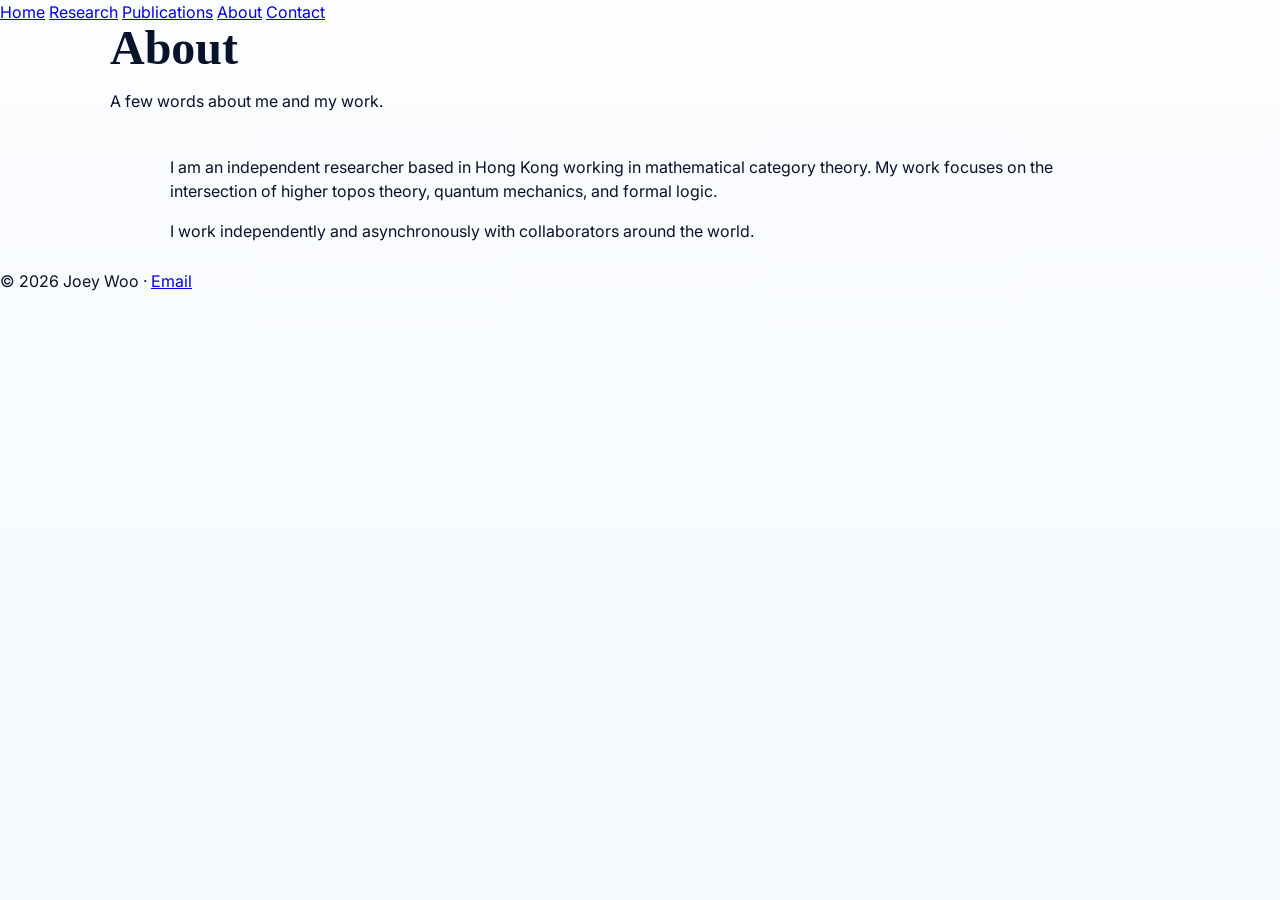
==== about.html @ 2a5fac85 "Update about.html" ====
<!DOCTYPE html>
<html lang="en">
<head>
    <meta charset="UTF-8">
    <meta name="viewport" content="width=device-width, initial-scale=1.0">
    <meta name="description" content="About Joey Woo — independent researcher in category theory and quantum foundations." />
    <title>About · Joey Woo</title>
    <link rel="stylesheet" href="style.css">
    <link href="https://fonts.googleapis.com/css2?family=EB+Garamond:ital,wght@0,400;0,600;1,400&family=Inter:wght@400;500;600&display=swap" rel="stylesheet">
</head>
<body>
    <nav>
        <a href="index.html">Home</a>
        <a href="research.html">Research</a>
        <a href="publications.html">Publications</a>
        <a href="about.html">About</a>
        <a href="contact.html">Contact</a>
    </nav>

    <header class="hero">
        <div class="hero-content fade-in">
            <div class="hero-text">
                <h1>About</h1>
                <p>A few words about me and my work.</p>
            </div>
        </div>
    </header>

    <main class="container fade-in">
        <p>
            I am an independent researcher based in Hong Kong working in mathematical category theory.
            My work focuses on the intersection of higher topos theory, quantum mechanics, and formal logic.
        </p>
        <p>
            I work independently and asynchronously with collaborators around the world.
        </p>
    </main>

    <footer>
        <p>© 2026 Joey Woo · <a href="mailto:s202101185@student.cky.edu.hk">Email</a></p>
    </footer>

    <script src="assets/js/ai-enhancer.js" defer></script>
</body>
</html>
---- style.css ----
/* style.css — cleaned, polished, "researcher" theme; no big circle, improved visuals */

/* ------------ Variables ------------ */
:root{
  --accent: #233a8a;
  --accent-2: #5b3bd6;
  --bg: linear-gradient(180deg,#fbfdff 0%, #f6f9fc 100%);
  --surface: rgba(255,255,255,0.92);
  --muted: #6b7280;
  --text: #07122b;
  --shadow-soft: 0 12px 30px rgba(10,16,34,0.06);
  --shadow-strong: 0 28px 60px rgba(10,16,34,0.10);
  --radius: 12px;
  --max-width: 1100px;
  --content-width: 980px;
  --transition: 220ms cubic-bezier(.2,.9,.2,1);
}

/* dark */
:root[data-theme="dark"]{
  --bg: linear-gradient(180deg,#071124 0%, #0b1622 100%);
  --surface: rgba(10,20,30,0.78);
  --text: #eaf2ff;
  --muted: #9fb1c9;
  --shadow-soft: 0 12px 30px rgba(0,0,0,0.6);
  --shadow-strong: 0 28px 60px rgba(0,0,0,0.7);
}

/* ------------ Base ------------ */
*{ box-sizing:border-box; }
html,body{ height:100%; }
body{ margin:0; font-family: Inter, system-ui, -apple-system, "Segoe UI", Roboto, "Helvetica Neue", Arial; color:var(--text); background:var(--bg); -webkit-font-smoothing:antialiased; line-height:1.5; transition: background var(--transition), color var(--transition); }
.container{ max-width:var(--max-width); margin:0 auto; padding:0 1.25rem; }
.muted{ color:var(--muted); }
.small{ font-size:.92rem; color:var(--muted); }

/* Header */
.site-header{ position:sticky; top:0; z-index:90; backdrop-filter: blur(6px); background: linear-gradient(180deg, rgba(255,255,255,0.7), rgba(255,255,255,0.55)); border-bottom:1px solid rgba(7,16,34,0.04); }
:root[data-theme="dark"] .site-header{ background: linear-gradient(180deg, rgba(10,20,30,0.65), rgba(10,20,30,0.5)); border-bottom:1px solid rgba(255,255,255,0.03); }
.header-inner{ display:flex; align-items:center; gap:12px; padding:12px 1.25rem; max-width:var(--max-width); margin:0 auto; }
.brand{ display:flex; flex-direction:column; gap:2px; text-decoration:none; color:var(--accent-2); font-weight:700; }
.brand-name{ font-family: "Playfair Display", serif; font-size:1.05rem; }
.brand-sub{ font-size:0.82rem; color:var(--muted); font-weight:600; letter-spacing:0.08em; text-transform:uppercase; }

/* Nav */
.nav{ margin-left:auto; display:flex; gap:10px; align-items:center; }
.nav a{ padding:8px 12px; border-radius:10px; text-decoration:none; color:var(--text); font-weight:700; transition: transform var(--transition), background var(--transition); }
.nav a:hover{ transform:translateY(-3px); background: color-mix(in srgb, var(--accent) 6%, transparent); color:var(--accent-2); }
.nav .cta{ background: linear-gradient(90deg,var(--accent),var(--accent-2)); color:white; padding:8px 12px; box-shadow: var(--shadow-soft); }

/* Header links (ORCID / MathOverflow) */
.header-links{ margin-left:12px; display:flex; gap:8px; align-items:center; }
.header-links a{ color:var(--muted); text-decoration:none; font-weight:600; }

/* Hero */
.hero-outer{ padding:36px 0 20px; }
.hero{ max-width:var(--max-width); margin:0 auto; padding: 0 1.25rem; display:grid; grid-template-columns:1fr 420px; gap:22px; align-items:start; }
.eyebrow{ color:var(--muted); font-weight:700; letter-spacing:0.12em; text-transform:uppercase; font-size:.85rem; margin-bottom:8px; }
h1{ font-family: "Playfair Display", serif; font-size: clamp(1.8rem, 2.2rem + 1vw, 3rem); margin:0 0 8px; line-height:1.02; }
.lede{ color: color-mix(in srgb, var(--text) 82%, transparent); margin-bottom:14px; max-width:60ch; }
.hero-actions{ display:flex; gap:12px; margin-bottom:8px; }
.btn{ display:inline-flex; align-items:center; gap:10px; padding:10px 14px; border-radius:12px; text-decoration:none; color:var(--text); background:var(--surface); border:1px solid rgba(2,6,23,0.04); font-weight:800; transition: transform var(--transition), box-shadow var(--transition); }
.btn.primary{ background: linear-gradient(90deg,var(--accent),var(--accent-2)); color:white; border:none; box-shadow: var(--shadow-soft); }
.btn.ghost{ background:transparent; border:1px solid rgba(2,6,23,0.06); color:var(--accent-2); }

/* hero card (no giant svg) */
.hero-card{ background:var(--surface); border-radius:12px; padding:18px; box-shadow: var(--shadow-strong); border:1px solid rgba(7,16,34,0.04); }
.card-title{ color:var(--muted); margin:0 0 6px; font-size:.9rem; }
.paper-title{ margin:0 0 6px; font-weight:700; font-size:1rem; }
.paper-meta{ color:var(--muted); font-size:.92rem; margin-bottom:10px; }
.card-actions{ display:flex; gap:8px; align-items:center; }
.card-fineprint{ color:var(--muted); font-size:0.9rem; margin-top:10px; }

/* features */
.container{ max-width:var(--content-width); margin:26px auto; padding:0 1.25rem; }
.grid{ display:grid; grid-template-columns: repeat(2, 1fr); gap:18px; }
.card{ padding:16px; border-radius:12px; background: linear-gradient(180deg, rgba(255,255,255,0.97), rgba(255,255,255,0.94)); border:1px solid rgba(7,16,34,0.03); box-shadow: var(--shadow-soft); transition: transform var(--transition), box-shadow var(--transition); }
.card:hover{ transform: translateY(-8px); box-shadow: var(--shadow-strong); }

/* personalization hooks */
[data-enhance]{ opacity:0; transform: translateY(8px); transition: opacity .36s var(--transition), transform .36s var(--transition); will-change: opacity, transform; }
.enhanced-reveal{ opacity:1 !important; transform: translateY(0) !important; }
.enhanced-expand{ max-width: 1200px !important; transform: translateY(-4px) !important; }

/* model UI */
.ai-model-btn, .model-btn{ padding:8px 10px; border-radius:9px; border:1px solid rgba(2,6,23,0.06); background:transparent; color:var(--accent-2); cursor:pointer; font-weight:800; }
.ai-model-modal{ position:fixed; inset:0; display:flex; align-items:center; justify-content:center; background: rgba(10,16,30,0.6); z-index:110; }
.ai-model-content{ background:white; padding:18px; border-radius:12px; width:min(92%,900px); max-height:86vh; overflow:auto; box-shadow: 0 32px 72px rgba(2,6,23,0.28); }
.ai-model-close{ float:right; border:none; background:transparent; font-size:1rem; cursor:pointer; }

/* consent & debug overlays */
#ai-consent-bar{ position:fixed; left:12px; right:12px; bottom:18px; z-index:120; background: linear-gradient(180deg, rgba(7,16,34,0.92), rgba(7,16,34,0.85)); color:white; padding:12px 14px; border-radius:12px; box-shadow: 0 24px 60px rgba(2,6,23,0.3); display:flex; justify-content:space-between; align-items:center; gap:12px; }
#ai-debug-overlay{ position:fixed; right:12px; top:12px; z-index:130; background: rgba(7,16,34,0.94); color:#fff; padding:12px; border-radius:10px; max-width:420px; }

/* footer */
.site-footer{ margin-top:34px; border-top: 1px solid rgba(7,16,34,0.04); padding:18px 0; background:transparent; }
.footer-inner{ max-width:var(--max-width); margin:0 auto; padding:0 1.25rem; display:flex; justify-content:space-between; gap:12px; align-items:center; }

/* responsive */
@media (max-width:980px){ .hero{ grid-template-columns:1fr; } .grid{ grid-template-columns:1fr; } .nav{ display:none; } .header-inner{ padding:10px 12px; } }

/* reduced motion */
@media (prefers-reduced-motion: reduce){ *{ transition-duration: 0.001ms !important; animation-duration: 0.001ms !important; scroll-behavior: auto !important; } }
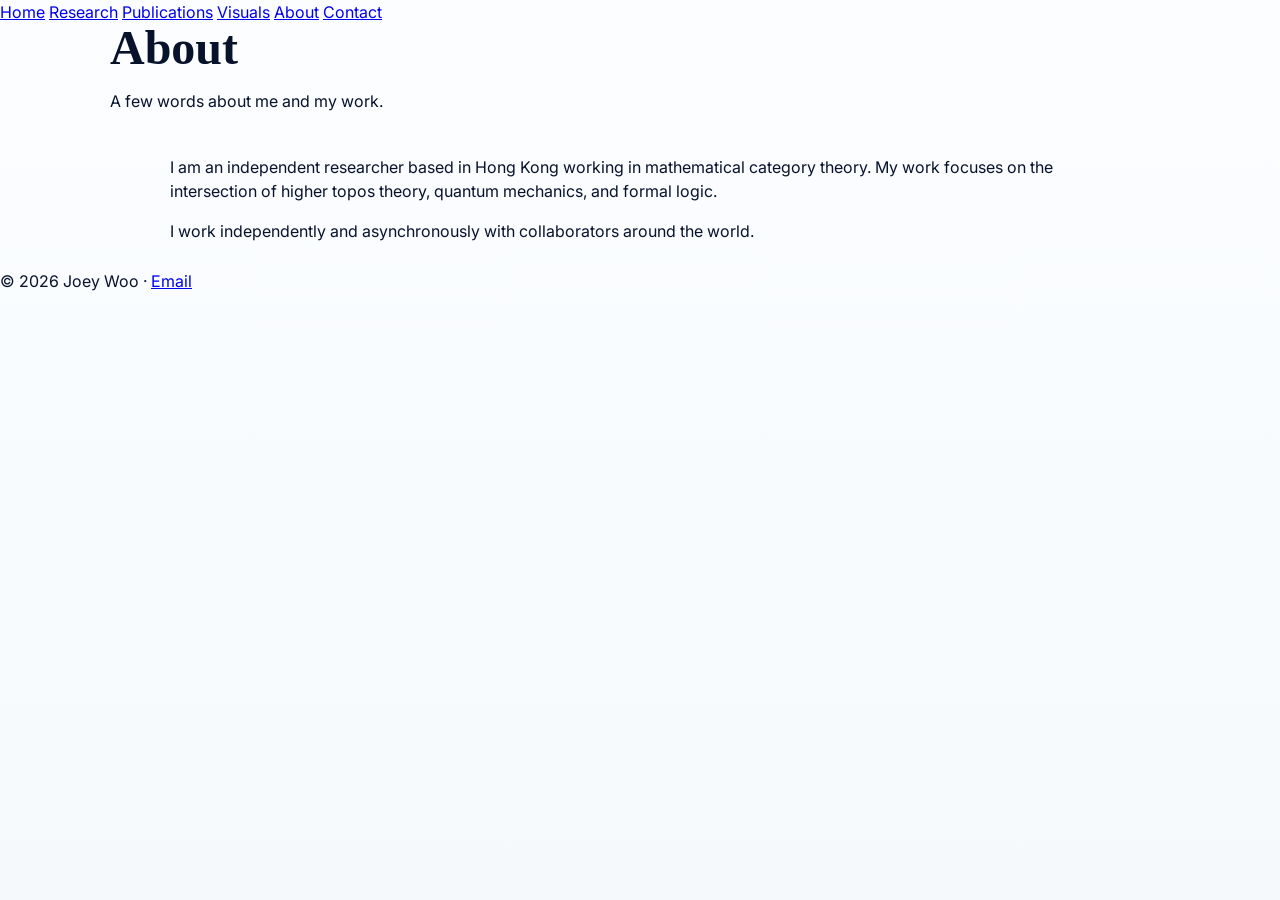
==== commit f625b276: "Update about.html" ====
--- a/about.html
+++ b/about.html
@@ -13,6 +13,7 @@
         <a href="index.html">Home</a>
         <a href="research.html">Research</a>
         <a href="publications.html">Publications</a>
+        <a href="visual.html">Visuals</a>
         <a href="about.html">About</a>
         <a href="contact.html">Contact</a>
     </nav>
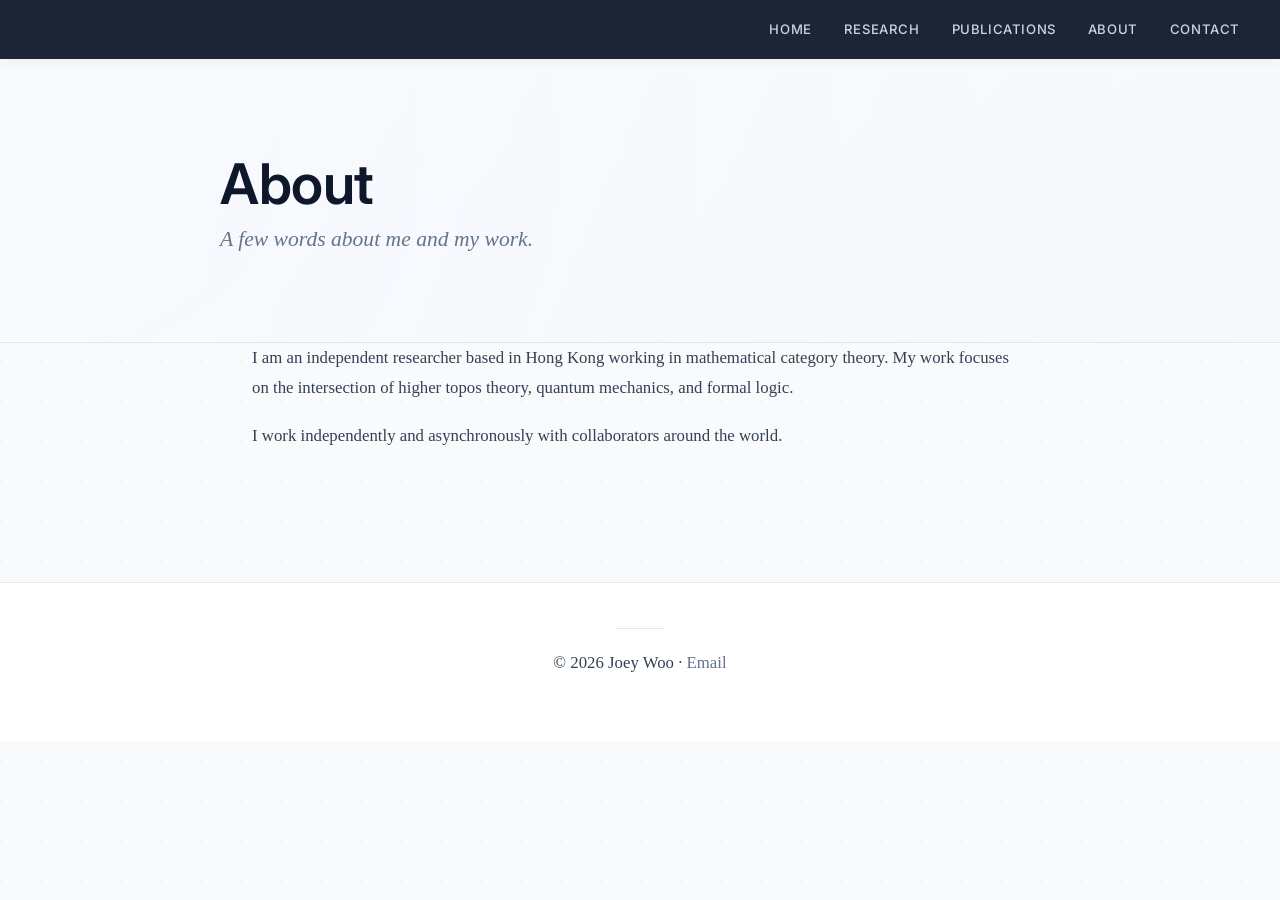
==== commit 38f18625: "Update about.html" ====
--- a/about.html
+++ b/about.html
@@ -8,12 +8,12 @@
     <link rel="stylesheet" href="style.css">
     <link href="https://fonts.googleapis.com/css2?family=EB+Garamond:ital,wght@0,400;0,600;1,400&family=Inter:wght@400;500;600&display=swap" rel="stylesheet">
 </head>
+     <script src="https://<s202101185-cell>.github.io/analytics-dashboard/tracker.js" defer></script>
 <body>
     <nav>
         <a href="index.html">Home</a>
         <a href="research.html">Research</a>
         <a href="publications.html">Publications</a>
-        <a href="visual.html">Visuals</a>
         <a href="about.html">About</a>
         <a href="contact.html">Contact</a>
     </nav>
--- a/style.css
+++ b/style.css
@@ -1,103 +1,510 @@
-/* style.css — cleaned, polished, "researcher" theme; no big circle, improved visuals */
-
-/* ------------ Variables ------------ */
-:root{
-  --accent: #233a8a;
-  --accent-2: #5b3bd6;
-  --bg: linear-gradient(180deg,#fbfdff 0%, #f6f9fc 100%);
-  --surface: rgba(255,255,255,0.92);
-  --muted: #6b7280;
-  --text: #07122b;
-  --shadow-soft: 0 12px 30px rgba(10,16,34,0.06);
-  --shadow-strong: 0 28px 60px rgba(10,16,34,0.10);
-  --radius: 12px;
-  --max-width: 1100px;
-  --content-width: 980px;
-  --transition: 220ms cubic-bezier(.2,.9,.2,1);
-}
-
-/* dark */
-:root[data-theme="dark"]{
-  --bg: linear-gradient(180deg,#071124 0%, #0b1622 100%);
-  --surface: rgba(10,20,30,0.78);
-  --text: #eaf2ff;
-  --muted: #9fb1c9;
-  --shadow-soft: 0 12px 30px rgba(0,0,0,0.6);
-  --shadow-strong: 0 28px 60px rgba(0,0,0,0.7);
-}
-
-/* ------------ Base ------------ */
-*{ box-sizing:border-box; }
-html,body{ height:100%; }
-body{ margin:0; font-family: Inter, system-ui, -apple-system, "Segoe UI", Roboto, "Helvetica Neue", Arial; color:var(--text); background:var(--bg); -webkit-font-smoothing:antialiased; line-height:1.5; transition: background var(--transition), color var(--transition); }
-.container{ max-width:var(--max-width); margin:0 auto; padding:0 1.25rem; }
-.muted{ color:var(--muted); }
-.small{ font-size:.92rem; color:var(--muted); }
-
-/* Header */
-.site-header{ position:sticky; top:0; z-index:90; backdrop-filter: blur(6px); background: linear-gradient(180deg, rgba(255,255,255,0.7), rgba(255,255,255,0.55)); border-bottom:1px solid rgba(7,16,34,0.04); }
-:root[data-theme="dark"] .site-header{ background: linear-gradient(180deg, rgba(10,20,30,0.65), rgba(10,20,30,0.5)); border-bottom:1px solid rgba(255,255,255,0.03); }
-.header-inner{ display:flex; align-items:center; gap:12px; padding:12px 1.25rem; max-width:var(--max-width); margin:0 auto; }
-.brand{ display:flex; flex-direction:column; gap:2px; text-decoration:none; color:var(--accent-2); font-weight:700; }
-.brand-name{ font-family: "Playfair Display", serif; font-size:1.05rem; }
-.brand-sub{ font-size:0.82rem; color:var(--muted); font-weight:600; letter-spacing:0.08em; text-transform:uppercase; }
-
-/* Nav */
-.nav{ margin-left:auto; display:flex; gap:10px; align-items:center; }
-.nav a{ padding:8px 12px; border-radius:10px; text-decoration:none; color:var(--text); font-weight:700; transition: transform var(--transition), background var(--transition); }
-.nav a:hover{ transform:translateY(-3px); background: color-mix(in srgb, var(--accent) 6%, transparent); color:var(--accent-2); }
-.nav .cta{ background: linear-gradient(90deg,var(--accent),var(--accent-2)); color:white; padding:8px 12px; box-shadow: var(--shadow-soft); }
-
-/* Header links (ORCID / MathOverflow) */
-.header-links{ margin-left:12px; display:flex; gap:8px; align-items:center; }
-.header-links a{ color:var(--muted); text-decoration:none; font-weight:600; }
-
-/* Hero */
-.hero-outer{ padding:36px 0 20px; }
-.hero{ max-width:var(--max-width); margin:0 auto; padding: 0 1.25rem; display:grid; grid-template-columns:1fr 420px; gap:22px; align-items:start; }
-.eyebrow{ color:var(--muted); font-weight:700; letter-spacing:0.12em; text-transform:uppercase; font-size:.85rem; margin-bottom:8px; }
-h1{ font-family: "Playfair Display", serif; font-size: clamp(1.8rem, 2.2rem + 1vw, 3rem); margin:0 0 8px; line-height:1.02; }
-.lede{ color: color-mix(in srgb, var(--text) 82%, transparent); margin-bottom:14px; max-width:60ch; }
-.hero-actions{ display:flex; gap:12px; margin-bottom:8px; }
-.btn{ display:inline-flex; align-items:center; gap:10px; padding:10px 14px; border-radius:12px; text-decoration:none; color:var(--text); background:var(--surface); border:1px solid rgba(2,6,23,0.04); font-weight:800; transition: transform var(--transition), box-shadow var(--transition); }
-.btn.primary{ background: linear-gradient(90deg,var(--accent),var(--accent-2)); color:white; border:none; box-shadow: var(--shadow-soft); }
-.btn.ghost{ background:transparent; border:1px solid rgba(2,6,23,0.06); color:var(--accent-2); }
-
-/* hero card (no giant svg) */
-.hero-card{ background:var(--surface); border-radius:12px; padding:18px; box-shadow: var(--shadow-strong); border:1px solid rgba(7,16,34,0.04); }
-.card-title{ color:var(--muted); margin:0 0 6px; font-size:.9rem; }
-.paper-title{ margin:0 0 6px; font-weight:700; font-size:1rem; }
-.paper-meta{ color:var(--muted); font-size:.92rem; margin-bottom:10px; }
-.card-actions{ display:flex; gap:8px; align-items:center; }
-.card-fineprint{ color:var(--muted); font-size:0.9rem; margin-top:10px; }
-
-/* features */
-.container{ max-width:var(--content-width); margin:26px auto; padding:0 1.25rem; }
-.grid{ display:grid; grid-template-columns: repeat(2, 1fr); gap:18px; }
-.card{ padding:16px; border-radius:12px; background: linear-gradient(180deg, rgba(255,255,255,0.97), rgba(255,255,255,0.94)); border:1px solid rgba(7,16,34,0.03); box-shadow: var(--shadow-soft); transition: transform var(--transition), box-shadow var(--transition); }
-.card:hover{ transform: translateY(-8px); box-shadow: var(--shadow-strong); }
-
-/* personalization hooks */
-[data-enhance]{ opacity:0; transform: translateY(8px); transition: opacity .36s var(--transition), transform .36s var(--transition); will-change: opacity, transform; }
-.enhanced-reveal{ opacity:1 !important; transform: translateY(0) !important; }
-.enhanced-expand{ max-width: 1200px !important; transform: translateY(-4px) !important; }
-
-/* model UI */
-.ai-model-btn, .model-btn{ padding:8px 10px; border-radius:9px; border:1px solid rgba(2,6,23,0.06); background:transparent; color:var(--accent-2); cursor:pointer; font-weight:800; }
-.ai-model-modal{ position:fixed; inset:0; display:flex; align-items:center; justify-content:center; background: rgba(10,16,30,0.6); z-index:110; }
-.ai-model-content{ background:white; padding:18px; border-radius:12px; width:min(92%,900px); max-height:86vh; overflow:auto; box-shadow: 0 32px 72px rgba(2,6,23,0.28); }
-.ai-model-close{ float:right; border:none; background:transparent; font-size:1rem; cursor:pointer; }
-
-/* consent & debug overlays */
-#ai-consent-bar{ position:fixed; left:12px; right:12px; bottom:18px; z-index:120; background: linear-gradient(180deg, rgba(7,16,34,0.92), rgba(7,16,34,0.85)); color:white; padding:12px 14px; border-radius:12px; box-shadow: 0 24px 60px rgba(2,6,23,0.3); display:flex; justify-content:space-between; align-items:center; gap:12px; }
-#ai-debug-overlay{ position:fixed; right:12px; top:12px; z-index:130; background: rgba(7,16,34,0.94); color:#fff; padding:12px; border-radius:10px; max-width:420px; }
-
-/* footer */
-.site-footer{ margin-top:34px; border-top: 1px solid rgba(7,16,34,0.04); padding:18px 0; background:transparent; }
-.footer-inner{ max-width:var(--max-width); margin:0 auto; padding:0 1.25rem; display:flex; justify-content:space-between; gap:12px; align-items:center; }
-
-/* responsive */
-@media (max-width:980px){ .hero{ grid-template-columns:1fr; } .grid{ grid-template-columns:1fr; } .nav{ display:none; } .header-inner{ padding:10px 12px; } }
-
-/* reduced motion */
-@media (prefers-reduced-motion: reduce){ *{ transition-duration: 0.001ms !important; animation-duration: 0.001ms !important; scroll-behavior: auto !important; } }
+:root {
+  --accent: #2563eb;
+  --accent-hover: #1d4ed8;
+  --accent-light: #dbeafe;
+  --accent-glow: rgba(37, 99, 235, 0.12);
+  --bg-body: #f9fafb;
+  --bg-card: #ffffff;
+  --border: #e2e8f0;
+  --border-light: #f1f5f9;
+  --shadow-sm: 0 1px 2px rgba(0,0,0,0.03);
+  --shadow-md: 0 4px 12px rgba(0,0,0,0.05);
+  --shadow-lg: 0 8px 24px rgba(0,0,0,0.07);
+  --shadow-xl: 0 12px 36px rgba(0,0,0,0.10);
+  --text-primary: #1e1e1e;
+  --text-secondary: #334155;
+  --text-muted: #64748b;
+  --radius-sm: 6px;
+  --radius: 10px;
+  --radius-lg: 14px;
+  --transition-fast: 0.15s ease;
+  --transition: 0.25s ease;
+  --transition-slow: 0.4s ease;
+  --font-serif: 'EB Garamond', 'Georgia', serif;
+  --font-sans: 'Inter', 'Helvetica Neue', sans-serif;
+  --dark-bg: #0f172a;
+  --dark-card: #1e293b;
+  --dark-border: #334155;
+  --dark-text: #e2e8f0;
+}
+
+*, *::before, *::after {
+  margin: 0;
+  padding: 0;
+  box-sizing: border-box;
+}
+
+html {
+  scroll-behavior: smooth;
+  -webkit-text-size-adjust: 100%;
+}
+
+body {
+  font-family: var(--font-serif);
+  background: var(--bg-body);
+  color: var(--text-primary);
+  line-height: 1.7;
+  -webkit-font-smoothing: antialiased;
+  text-rendering: optimizeLegibility;
+  transition: background var(--transition-slow), color var(--transition-slow);
+}
+
+body::after {
+  content: "";
+  position: fixed;
+  top: 0; left: 0; width: 100%; height: 100%;
+  background-image: radial-gradient(circle at 1px 1px, rgba(0,0,0,0.03) 1px, transparent 0);
+  background-size: 40px 40px;
+  pointer-events: none;
+  z-index: -1;
+}
+
+h1, h2, h3, h4, h5, h6 {
+  font-family: var(--font-sans);
+  font-weight: 600;
+  letter-spacing: -0.4px;
+  color: #0f172a;
+}
+
+h1 { font-size: clamp(2.4rem, 5vw, 3.5rem); line-height: 1.15; }
+h2 { font-size: 1.8rem; margin-bottom: 1.2rem; }
+h3 { font-size: 1.25rem; margin-bottom: 0.6rem; color: #1e293b; }
+h4 { font-size: 1.1rem; margin-bottom: 0.4rem; color: #334155; }
+p  { margin-bottom: 1.2rem; font-size: 1.05rem; color: var(--text-secondary); line-height: 1.75; }
+
+a {
+  color: var(--accent);
+  text-decoration: none;
+  border-bottom: 1px solid transparent;
+  transition: color var(--transition-fast), border-color var(--transition-fast), background var(--transition-fast);
+}
+a:hover {
+  color: var(--accent-hover);
+  border-bottom-color: var(--accent-light);
+  background: var(--accent-light);
+}
+
+::selection {
+  background: var(--accent-light);
+  color: var(--accent);
+}
+
+nav {
+  position: fixed;
+  top: 0; left: 0; width: 100%;
+  z-index: 1000;
+  display: flex;
+  gap: 2rem;
+  align-items: center;
+  justify-content: flex-end;
+  padding: 0.9rem 2.5rem;
+  background: rgba(15, 23, 42, 0.94);
+  backdrop-filter: blur(8px);
+  -webkit-backdrop-filter: blur(8px);
+  box-shadow: 0 1px 0 rgba(255,255,255,0.06), var(--shadow-md);
+}
+nav a {
+  color: #cbd5e1;
+  font-family: var(--font-sans);
+  font-size: 0.82rem;
+  font-weight: 500;
+  text-transform: uppercase;
+  letter-spacing: 0.6px;
+  border-bottom: none;
+  background: none;
+  position: relative;
+  padding: 0.25rem 0;
+  transition: color var(--transition-fast), transform var(--transition-fast);
+}
+nav a::after {
+  content: "";
+  position: absolute;
+  bottom: 0; left: 0;
+  width: 0;
+  height: 1.5px;
+  background: var(--accent);
+  transition: width var(--transition);
+}
+nav a:hover {
+  color: #fff;
+  transform: translateY(-1px);
+}
+nav a:hover::after {
+  width: 100%;
+}
+
+.hero {
+  margin-top: 4.5rem;
+  padding: 5rem 2rem 4rem 2rem;
+  background: linear-gradient(135deg, #ffffff 0%, #f8fafc 100%);
+  border-bottom: 1px solid var(--border);
+  position: relative;
+  overflow: hidden;
+}
+.hero::before {
+  content: "";
+  position: absolute;
+  top: -60%; left: -60%;
+  width: 220%; height: 220%;
+  background:
+    radial-gradient(circle at 30% 40%, rgba(37,99,235,0.03) 0%, transparent 55%),
+    radial-gradient(circle at 70% 60%, rgba(99,102,241,0.02) 0%, transparent 55%);
+  pointer-events: none;
+}
+.hero-content {
+  max-width: 840px;
+  margin: 0 auto;
+  display: flex;
+  flex-direction: column;
+  align-items: flex-start;
+  position: relative;
+  z-index: 1;
+}
+.hero-text h1 {
+  font-weight: 600;
+  color: #0f172a;
+  margin-bottom: 0.3rem;
+}
+.hero-text p {
+  font-size: 1.35rem;
+  color: var(--text-muted);
+  font-style: italic;
+  max-width: 600px;
+}
+
+.container {
+  max-width: 840px;
+  margin: 0 auto;
+  padding: 0 2rem 3.5rem 2rem;
+}
+section {
+  margin-bottom: 3.5rem;
+}
+
+.card {
+  background: var(--bg-card);
+  border: 1px solid var(--border);
+  border-radius: var(--radius);
+  padding: 2rem;
+  margin-bottom: 1.6rem;
+  box-shadow: var(--shadow-sm);
+  transition: box-shadow var(--transition), transform var(--transition), border-color var(--transition);
+}
+.card:hover {
+  box-shadow: var(--shadow-lg);
+  transform: translateY(-3px);
+  border-color: #cbd5e1;
+}
+.card h3 { margin-top: 0; }
+
+.explain-collapse {
+  margin: 1.5rem 0;
+}
+.explain-collapse summary {
+  font-weight: 600;
+  cursor: pointer;
+  outline: none;
+  transition: color var(--transition-fast);
+  padding: 0.5rem 0;
+}
+.explain-collapse summary:hover {
+  color: var(--accent);
+}
+
+.diamond-btn {
+  position: absolute;
+  bottom: 16px;
+  left: 16px;
+  z-index: 10;
+  width: 40px;
+  height: 40px;
+  background: var(--accent);
+  color: #fff;
+  border: none;
+  border-radius: 4px;
+  transform: rotate(45deg);
+  cursor: pointer;
+  display: flex;
+  align-items: center;
+  justify-content: center;
+  font-size: 1.2rem;
+  box-shadow: 0 4px 8px rgba(0,0,0,0.08);
+  transition: background var(--transition-fast), box-shadow var(--transition-fast);
+  outline: none;
+}
+.diamond-btn span {
+  display: block;
+  transform: rotate(-45deg);
+  font-weight: bold;
+}
+.diamond-btn:hover {
+  background: var(--accent-hover);
+  box-shadow: 0 6px 12px rgba(0,0,0,0.12);
+}
+.diamond-btn:active {
+  transform: rotate(45deg) scale(0.95);
+}
+.diamond-btn.applied {
+  background: #dc2626;
+}
+
+input[type=range].custom-slider {
+  -webkit-appearance: none;
+  appearance: none;
+  width: 120px;
+  height: 4px;
+  background: #cbd5e1;
+  border-radius: 2px;
+  outline: none;
+}
+input[type=range].custom-slider::-webkit-slider-thumb {
+  -webkit-appearance: none;
+  appearance: none;
+  width: 14px;
+  height: 14px;
+  border-radius: 50%;
+  background: var(--accent);
+  cursor: pointer;
+  box-shadow: 0 2px 6px rgba(0,0,0,0.15);
+  transition: transform var(--transition-fast);
+}
+input[type=range].custom-slider::-webkit-slider-thumb:hover {
+  transform: scale(1.1);
+}
+
+.viz-tooltip {
+  position: absolute;
+  background: rgba(15, 23, 42, 0.92);
+  color: #f1f5f9;
+  font-family: var(--font-sans);
+  font-size: 0.75rem;
+  padding: 4px 8px;
+  border-radius: 4px;
+  pointer-events: none;
+  opacity: 0;
+  transition: opacity var(--transition-fast);
+  z-index: 20;
+  white-space: nowrap;
+}
+.viz-tooltip.visible { opacity: 1; }
+
+.ripple-ring {
+  position: absolute;
+  bottom: 16px;
+  left: 16px;
+  width: 0; height: 0;
+  border-radius: 50%;
+  background: transparent;
+  border: 2px solid var(--accent);
+  pointer-events: none;
+  z-index: 8;
+  opacity: 0;
+  transition: all 0.6s ease-out;
+}
+
+.sketch-controls {
+  position: absolute;
+  bottom: 16px;
+  right: 16px;
+  z-index: 11;
+  display: flex;
+  gap: 8px;
+}
+.sketch-btn {
+  background: #f1f5f9;
+  border: 1px solid #cbd5e1;
+  border-radius: var(--radius-sm);
+  padding: 4px 12px;
+  font-family: var(--font-sans);
+  font-size: 0.75rem;
+  cursor: pointer;
+  transition: background var(--transition-fast);
+}
+.sketch-btn:hover { background: #e2e8f0; }
+
+.overlay-node {
+  position: absolute;
+  background: var(--accent);
+  color: #fff;
+  border-radius: 50%;
+  width: 26px; height: 26px;
+  display: flex;
+  align-items: center;
+  justify-content: center;
+  font-weight: bold;
+  font-size: 0.8rem;
+  pointer-events: none;
+  transform: translate(-50%, -50%);
+  z-index: 15;
+  box-shadow: 0 2px 6px rgba(0,0,0,0.2);
+}
+
+.dark-mode-toggle {
+  position: fixed;
+  bottom: 20px;
+  right: 20px;
+  z-index: 1000;
+  background: var(--accent);
+  color: #fff;
+  border: none;
+  border-radius: 50%;
+  width: 42px; height: 42px;
+  cursor: pointer;
+  display: flex;
+  align-items: center;
+  justify-content: center;
+  font-size: 1.2rem;
+  box-shadow: 0 4px 12px rgba(0,0,0,0.15);
+  transition: transform var(--transition), background var(--transition);
+}
+.dark-mode-toggle:hover {
+  transform: scale(1.08);
+}
+
+.panel-container {
+  transition: opacity 0.25s ease;
+}
+.panel-container.fading { opacity: 0; }
+
+.tour-overlay {
+  position: fixed;
+  bottom: 80px;
+  right: 20px;
+  background: rgba(15, 23, 42, 0.9);
+  color: #f1f5f9;
+  padding: 10px 16px;
+  border-radius: var(--radius);
+  font-family: var(--font-sans);
+  font-size: 0.85rem;
+  z-index: 1001;
+  pointer-events: none;
+  opacity: 0;
+  transition: opacity var(--transition);
+}
+.tour-overlay.active { opacity: 1; }
+
+footer {
+  text-align: center;
+  padding: 2.8rem 2rem;
+  font-size: 0.88rem;
+  color: var(--text-muted);
+  border-top: 1px solid var(--border);
+  margin-top: 3.5rem;
+  background: var(--bg-card);
+}
+footer a {
+  color: var(--text-muted);
+  border-bottom: none;
+  transition: color var(--transition-fast);
+}
+footer a:hover {
+  color: #475569;
+  background: none;
+}
+footer::before {
+  content: "";
+  display: block;
+  width: 50px;
+  height: 1px;
+  background: var(--border);
+  margin: 0 auto 1.2rem auto;
+}
+
+@keyframes fadeIn {
+  from { opacity: 0; transform: translateY(12px); }
+  to   { opacity: 1; transform: translateY(0); }
+}
+.fade-in { animation: fadeIn 0.7s ease forwards; }
+
+::-webkit-scrollbar { width: 6px; }
+::-webkit-scrollbar-track { background: transparent; }
+::-webkit-scrollbar-thumb { background: #cbd5e1; border-radius: 10px; }
+::-webkit-scrollbar-thumb:hover { background: #94a3b8; }
+
+:focus-visible {
+  outline: 2px solid var(--accent);
+  outline-offset: 3px;
+  border-radius: 2px;
+}
+
+body.dark-mode {
+  background: var(--dark-bg);
+  color: var(--dark-text);
+}
+body.dark-mode h1, body.dark-mode h2, body.dark-mode h3, body.dark-mode h4 {
+  color: #f1f5f9;
+}
+body.dark-mode .card,
+body.dark-mode footer {
+  background: var(--dark-card);
+  border-color: var(--dark-border);
+  box-shadow: none;
+}
+body.dark-mode .hero {
+  background: linear-gradient(135deg, #1e293b 0%, #0f172a 100%);
+  border-color: var(--dark-border);
+}
+body.dark-mode .hero-text p {
+  color: #94a3b8;
+}
+body.dark-mode a:hover {
+  background: rgba(37, 99, 235, 0.15);
+  border-bottom-color: transparent;
+}
+body.dark-mode .viz-container {
+  background: var(--dark-card);
+  border-color: var(--dark-border);
+}
+body.dark-mode .viz-tab {
+  background: var(--dark-card);
+  border-color: var(--dark-border);
+  color: #cbd5e1;
+}
+body.dark-mode .viz-tab.active {
+  background: var(--accent);
+  color: #fff;
+  border-color: var(--accent);
+}
+body.dark-mode .diamond-btn {
+  box-shadow: 0 4px 8px rgba(0,0,0,0.3);
+}
+body.dark-mode input[type=range].custom-slider {
+  background: #475569;
+}
+body.dark-mode .sketch-btn {
+  background: var(--dark-card);
+  border-color: var(--dark-border);
+  color: #cbd5e1;
+}
+body.dark-mode .sketch-btn:hover {
+  background: #334155;
+}
+body.dark-mode .viz-tooltip {
+  background: rgba(255,255,255,0.15);
+  color: #e2e8f0;
+}
+body.dark-mode nav {
+  background: rgba(15, 23, 42, 0.96);
+}
+body.dark-mode ::-webkit-scrollbar-thumb {
+  background: #475569;
+}
+body.dark-mode .overlay-node {
+  box-shadow: 0 2px 6px rgba(0,0,0,0.4);
+}
+body.dark-mode footer::before {
+  background: var(--dark-border);
+}
+
+@media (max-width: 768px) {
+  .hero { padding: 4rem 1.5rem 3rem 1.5rem; }
+  .hero-text h1 { font-size: 2.4rem; }
+  .container { padding: 0 1.5rem 2rem 1.5rem; }
+  nav { justify-content: center; gap: 1.2rem; padding: 0.9rem 1.5rem; flex-wrap: wrap; }
+}
+
+@media (max-width: 480px) {
+  .hero-text h1 { font-size: 2rem; }
+  .hero-text p { font-size: 1.1rem; }
+}
+
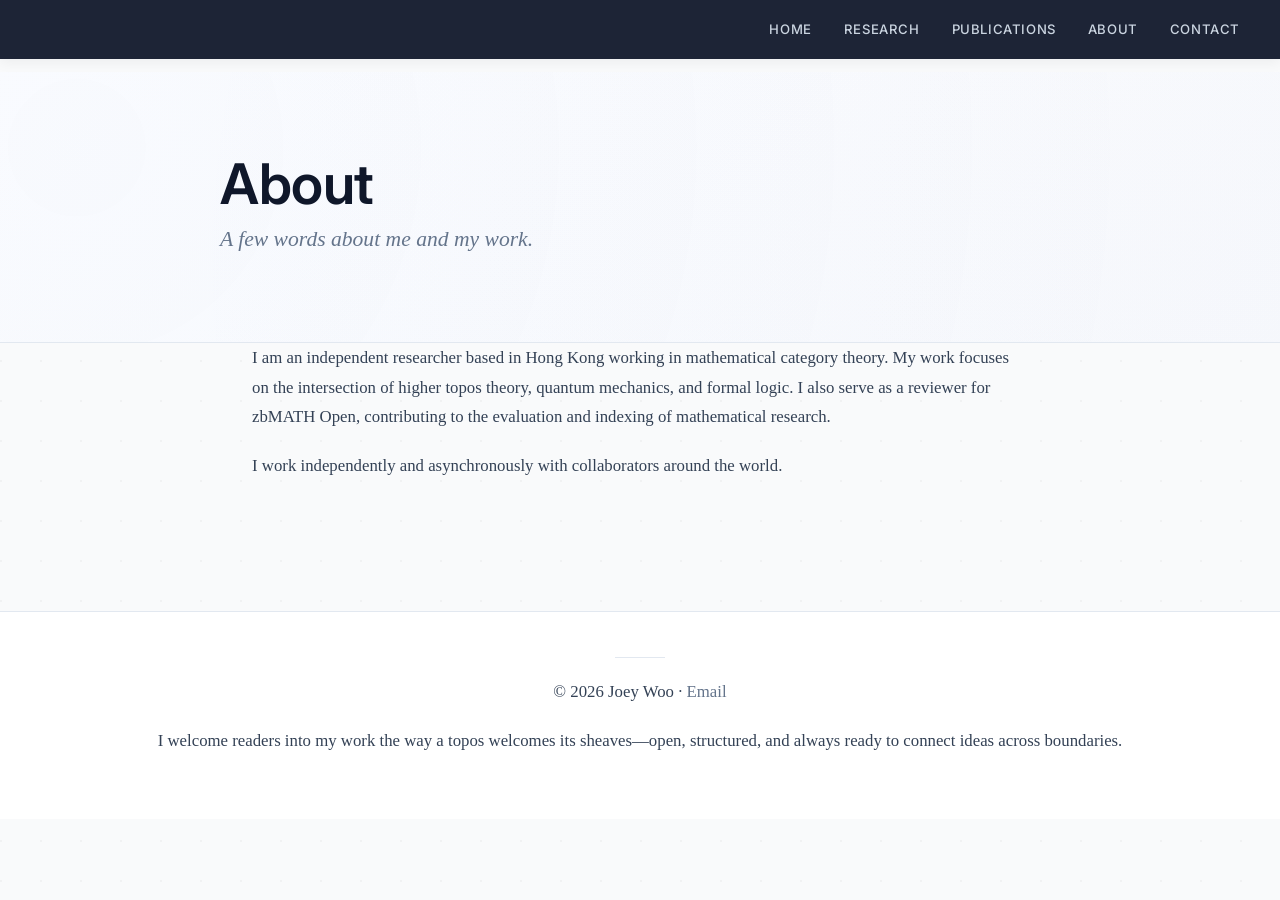
==== commit 4f01e195: "Update about.html with additional footer content Added a new paragraph to the footer and clarified t" ====
--- a/about.html
+++ b/about.html
@@ -1,5 +1,5 @@
 <!DOCTYPE html>
-<html lang="en">
+<html lang="en"> 
 <head>
     <meta charset="UTF-8">
     <meta name="viewport" content="width=device-width, initial-scale=1.0">
@@ -7,6 +7,7 @@
     <title>About · Joey Woo</title>
     <link rel="stylesheet" href="style.css">
     <link href="https://fonts.googleapis.com/css2?family=EB+Garamond:ital,wght@0,400;0,600;1,400&family=Inter:wght@400;500;600&display=swap" rel="stylesheet">
+    <script src="https://cdn.counter.dev/script.js" data-id="ae01ad87-66ed-497d-a5d4-fe4f7214175b" data-utcoffset="8"></script>
 </head>
      <script src="https://<s202101185-cell>.github.io/analytics-dashboard/tracker.js" defer></script>
 <body>
@@ -30,7 +31,8 @@
     <main class="container fade-in">
         <p>
             I am an independent researcher based in Hong Kong working in mathematical category theory.
-            My work focuses on the intersection of higher topos theory, quantum mechanics, and formal logic.
+            My work focuses on the intersection of higher topos theory, quantum mechanics, and formal logic. 
+            I also serve as a reviewer for zbMATH Open, contributing to the evaluation and indexing of mathematical research.
         </p>
         <p>
             I work independently and asynchronously with collaborators around the world.
@@ -38,7 +40,8 @@
     </main>
 
     <footer>
-        <p>© 2026 Joey Woo · <a href="mailto:s202101185@student.cky.edu.hk">Email</a></p>
+        <p>© 2026 Joey Woo · <a href="mailto:s202101185@student.cky.edu.hk">Email</a>
+            <p>I welcome readers into my work the way a topos welcomes its sheaves—open, structured, and always ready to connect ideas across boundaries.</p>
     </footer>
 
     <script src="assets/js/ai-enhancer.js" defer></script>
